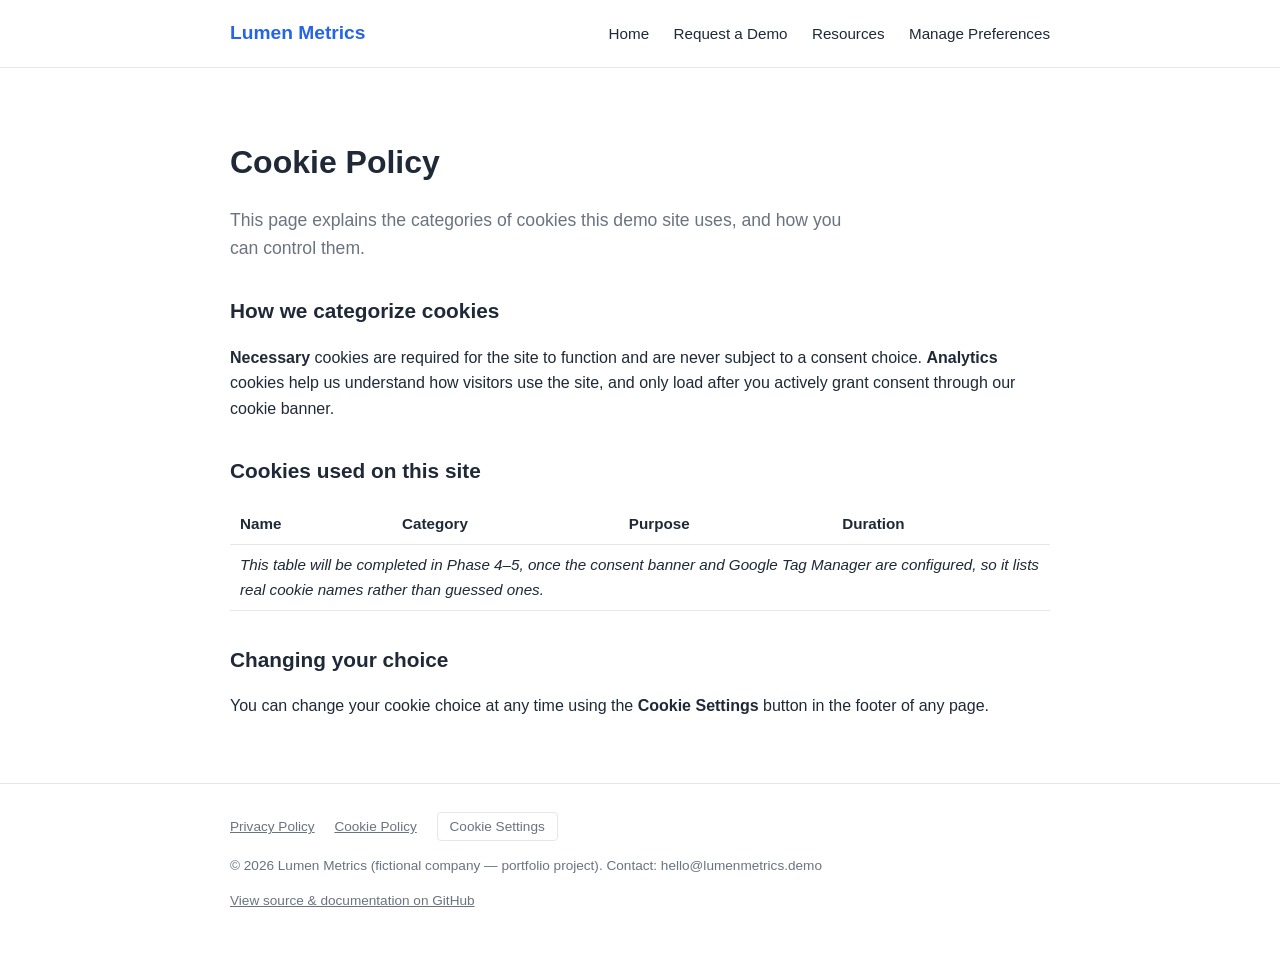
==== cookies.html @ 2482a733 "Create cookies.html Add cookie policy page" ====
<!DOCTYPE html>
<html lang="en">
<head>
<meta charset="UTF-8">
<meta name="viewport" content="width=device-width, initial-scale=1.0">
<title>Cookie Policy — Lumen Metrics</title>
<link rel="stylesheet" href="style.css">
</head>
<body>

<header class="site-header">
  <div class="container">
    <a href="index.html" class="logo">Lumen Metrics</a>
    <nav class="site-nav">
      <a href="index.html">Home</a>
      <a href="demo.html">Request a Demo</a>
      <a href="resources.html">Resources</a>
      <a href="preferences.html">Manage Preferences</a>
    </nav>
  </div>
</header>

<main>
  <div class="container">
    <h1>Cookie Policy</h1>
    <p class="lede">This page explains the categories of cookies this demo site uses, and how you can control them.</p>

    <h2>How we categorize cookies</h2>
    <p><strong>Necessary</strong> cookies are required for the site to function and are never subject to a consent choice. <strong>Analytics</strong> cookies help us understand how visitors use the site, and only load after you actively grant consent through our cookie banner.</p>

    <h2>Cookies used on this site</h2>
    <table>
      <thead><tr><th>Name</th><th>Category</th><th>Purpose</th><th>Duration</th></tr></thead>
      <tbody>
        <tr><td colspan="4"><em>This table will be completed in Phase 4–5, once the consent banner and Google Tag Manager are configured, so it lists real cookie names rather than guessed ones.</em></td></tr>
      </tbody>
    </table>

    <h2>Changing your choice</h2>
    <p>You can change your cookie choice at any time using the <strong>Cookie Settings</strong> button in the footer of any page.</p>
  </div>
</main>

<footer class="site-footer">
  <div class="container">
    <nav>
      <a href="privacy.html">Privacy Policy</a>
      <a href="cookies.html">Cookie Policy</a>
      <button id="cookie-settings-btn" type="button">Cookie Settings</button>
    </nav>
    <p>&copy; 2026 Lumen Metrics (fictional company — portfolio project). Contact: hello@lumenmetrics.demo</p>
    <p><a href="https://github.com/REPLACE_WITH_YOUR_USERNAME/lumen-metrics-consent-ops" target="_blank" rel="noopener">View source &amp; documentation on GitHub</a></p>
  </div>
</footer>

<script src="script.js"></script>
</body>
</html>
---- style.css ----
/* Lumen Metrics — shared site styles */
:root {
  --color-primary: #2563eb;
  --color-primary-dark: #1d4ed8;
  --color-text: #1f2937;
  --color-muted: #6b7280;
  --color-bg: #ffffff;
  --color-bg-alt: #f8fafc;
  --color-border: #e5e7eb;
}

* { box-sizing: border-box; }

body {
  margin: 0;
  font-family: -apple-system, "Segoe UI", Roboto, Helvetica, Arial, sans-serif;
  color: var(--color-text);
  background: var(--color-bg);
  line-height: 1.6;
}

.container {
  max-width: 860px;
  margin: 0 auto;
  padding: 0 20px;
}

header.site-header {
  border-bottom: 1px solid var(--color-border);
  padding: 18px 0;
}

header.site-header .container {
  display: flex;
  justify-content: space-between;
  align-items: center;
  flex-wrap: wrap;
  gap: 12px;
}

.logo {
  font-weight: 700;
  font-size: 1.2rem;
  color: var(--color-primary);
  text-decoration: none;
}

nav.site-nav a {
  color: var(--color-text);
  text-decoration: none;
  margin-left: 20px;
  font-size: 0.95rem;
}

nav.site-nav a:hover {
  color: var(--color-primary);
}

main {
  padding: 48px 0;
  min-height: 50vh;
}

h1 { font-size: 2rem; margin-bottom: 12px; }
h2 { font-size: 1.3rem; margin-top: 32px; }

.lede {
  font-size: 1.1rem;
  color: var(--color-muted);
  max-width: 620px;
}

.btn {
  display: inline-block;
  background: var(--color-primary);
  color: #fff;
  padding: 12px 22px;
  border-radius: 6px;
  text-decoration: none;
  font-weight: 600;
  margin-top: 20px;
  margin-right: 12px;
  border: none;
  cursor: pointer;
}

.btn:hover { background: var(--color-primary-dark); }

.btn-secondary {
  background: var(--color-bg-alt);
  color: var(--color-text);
  border: 1px solid var(--color-border);
}

.form-placeholder {
  border: 2px dashed var(--color-border);
  border-radius: 8px;
  padding: 28px;
  margin-top: 24px;
  background: var(--color-bg-alt);
  color: var(--color-muted);
}

table { border-collapse: collapse; width: 100%; margin-top: 16px; }
th, td { text-align: left; padding: 8px 10px; border-bottom: 1px solid var(--color-border); font-size: 0.95rem; }

footer.site-footer {
  border-top: 1px solid var(--color-border);
  padding: 28px 0;
  font-size: 0.85rem;
  color: var(--color-muted);
}

footer.site-footer a { color: var(--color-muted); }
footer.site-footer nav a { margin-right: 16px; }

#cookie-settings-btn {
  background: none;
  border: 1px solid var(--color-border);
  border-radius: 4px;
  padding: 6px 12px;
  cursor: pointer;
  color: var(--color-muted);
  font-size: 0.85rem;
}
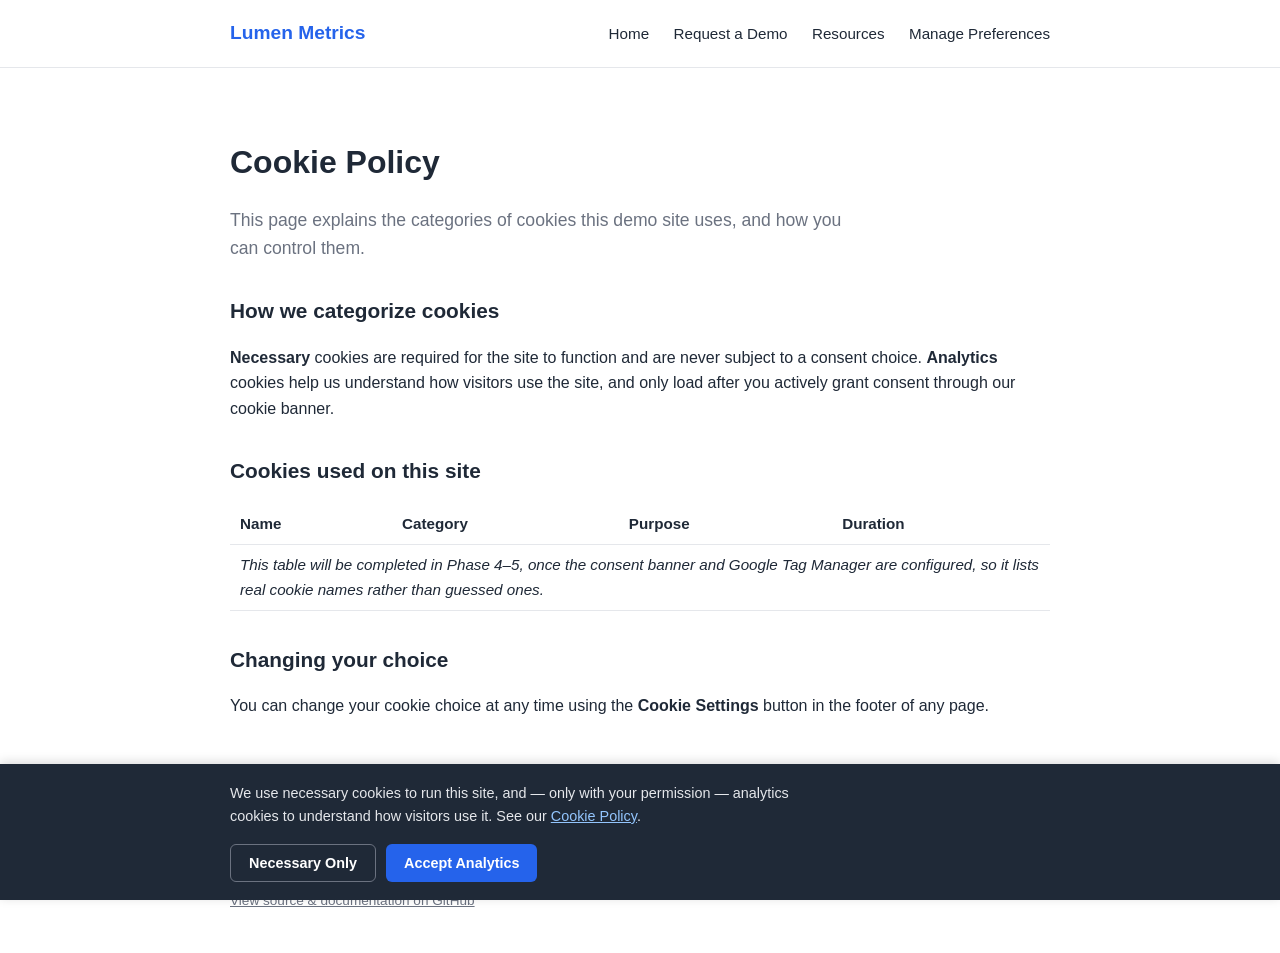
==== commit e1f8ec68: "Install GTM container snippet" ====
--- a/cookies.html
+++ b/cookies.html
@@ -1,13 +1,23 @@
 <!DOCTYPE html>
 <html lang="en">
 <head>
+  <!-- Google Tag Manager -->
+<script>(function(w,d,s,l,i){w[l]=w[l]||[];w[l].push({'gtm.start':
+new Date().getTime(),event:'gtm.js'});var f=d.getElementsByTagName(s)[0],
+j=d.createElement(s),dl=l!='dataLayer'?'&l='+l:'';j.async=true;j.src=
+'https://www.googletagmanager.com/gtm.js?id='+i+dl;f.parentNode.insertBefore(j,f);
+})(window,document,'script','dataLayer','GTM-MFCKRN8N');</script>
+<!-- End Google Tag Manager -->
 <meta charset="UTF-8">
 <meta name="viewport" content="width=device-width, initial-scale=1.0">
 <title>Cookie Policy — Lumen Metrics</title>
 <link rel="stylesheet" href="style.css">
 </head>
 <body>
-
+ <!-- Google Tag Manager (noscript) -->
+<noscript><iframe src="https://www.googletagmanager.com/ns.html?id=GTM-MFCKRN8N"
+height="0" width="0" style="display:none;visibility:hidden"></iframe></noscript>
+<!-- End Google Tag Manager (noscript) -->
 <header class="site-header">
   <div class="container">
     <a href="index.html" class="logo">Lumen Metrics</a>
@@ -49,7 +59,7 @@
       <button id="cookie-settings-btn" type="button">Cookie Settings</button>
     </nav>
     <p>&copy; 2026 Lumen Metrics (fictional company — portfolio project). Contact: hello@lumenmetrics.demo</p>
-    <p><a href="https://github.com/REPLACE_WITH_YOUR_USERNAME/lumen-metrics-consent-ops" target="_blank" rel="noopener">View source &amp; documentation on GitHub</a></p>
+    <p><a href="https://github.com/raphaelsportfolio/lumen-metrics-consent-ops" target="_blank" rel="noopener">View source &amp; documentation on GitHub</a></p>
   </div>
 </footer>
 
--- a/style.css
+++ b/style.css
@@ -123,3 +123,57 @@
   color: var(--color-muted);
   font-size: 0.85rem;
 }
+
+/* Cookie consent banner (Phase 4) */
+#cookie-consent-banner {
+  display: none;
+  position: fixed;
+  left: 0;
+  right: 0;
+  bottom: 0;
+  background: #1f2937;
+  color: #fff;
+  padding: 18px 0;
+  z-index: 1000;
+  box-shadow: 0 -2px 10px rgba(0,0,0,0.15);
+}
+
+.cookie-banner-inner {
+  max-width: 860px;
+  margin: 0 auto;
+  padding: 0 20px;
+  display: flex;
+  flex-wrap: wrap;
+  align-items: center;
+  justify-content: space-between;
+  gap: 16px;
+}
+
+.cookie-banner-inner p {
+  margin: 0;
+  font-size: 0.9rem;
+  color: #e5e7eb;
+  max-width: 560px;
+}
+
+.cookie-banner-inner a {
+  color: #93c5fd;
+}
+
+.cookie-banner-actions {
+  display: flex;
+  gap: 10px;
+  flex-shrink: 0;
+}
+
+.cookie-banner-actions .btn {
+  margin: 0;
+  padding: 10px 18px;
+  font-size: 0.9rem;
+}
+
+.cookie-banner-actions .btn-secondary {
+  background: transparent;
+  border: 1px solid #6b7280;
+  color: #fff;
+}
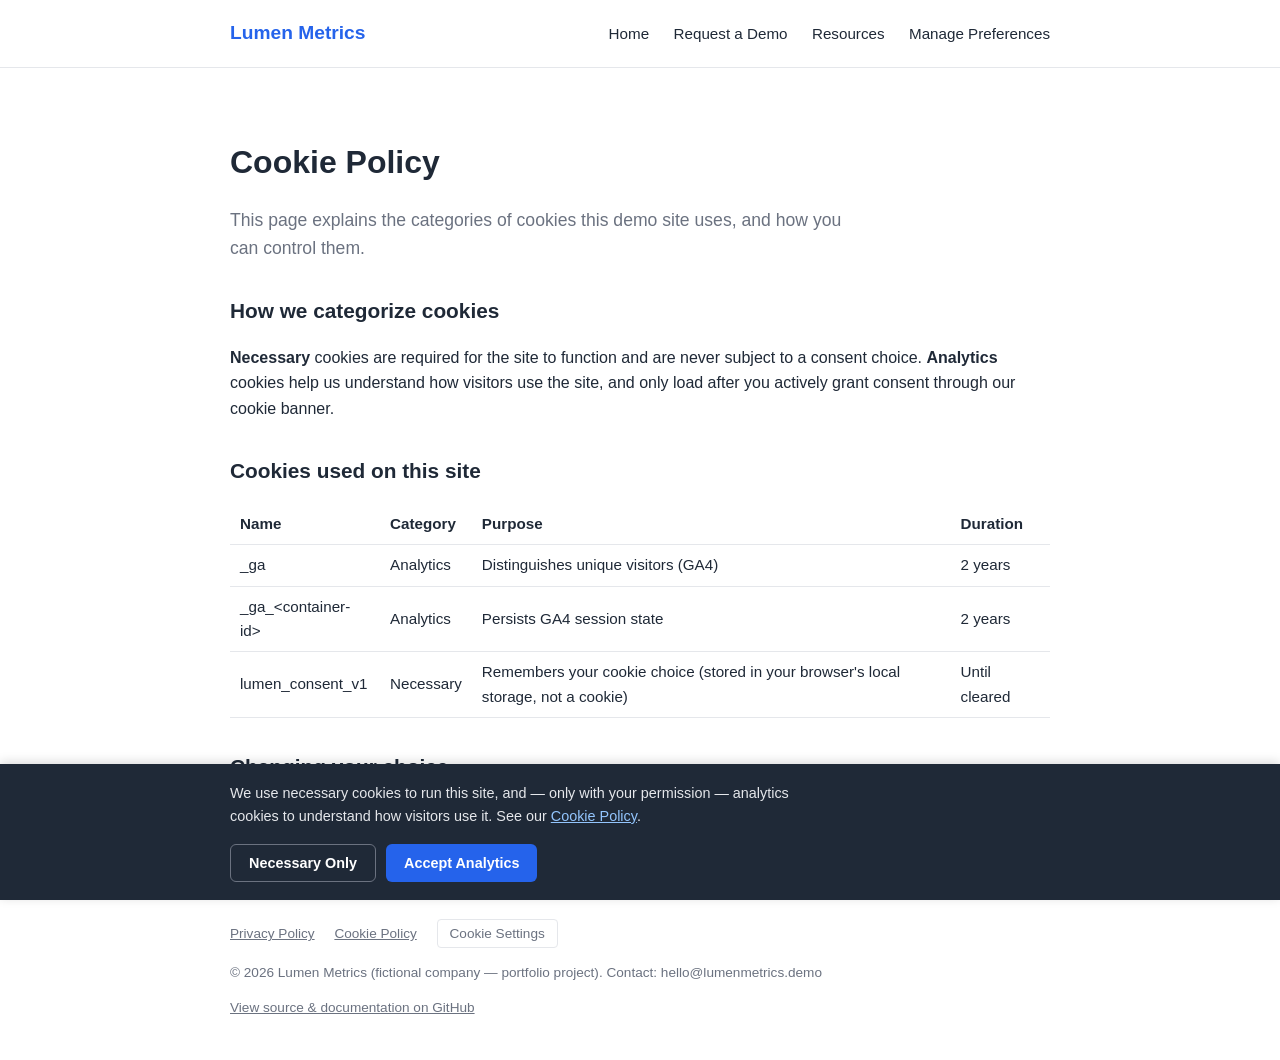
==== commit 0e1667f9: "Update cookie policy with real cookie names" ====
--- a/cookies.html
+++ b/cookies.html
@@ -42,7 +42,9 @@
     <table>
       <thead><tr><th>Name</th><th>Category</th><th>Purpose</th><th>Duration</th></tr></thead>
       <tbody>
-        <tr><td colspan="4"><em>This table will be completed in Phase 4–5, once the consent banner and Google Tag Manager are configured, so it lists real cookie names rather than guessed ones.</em></td></tr>
+        <tr><td>_ga</td><td>Analytics</td><td>Distinguishes unique visitors (GA4)</td><td>2 years</td></tr>
+        <tr><td>_ga_&lt;container-id&gt;</td><td>Analytics</td><td>Persists GA4 session state</td><td>2 years</td></tr>
+        <tr><td>lumen_consent_v1</td><td>Necessary</td><td>Remembers your cookie choice (stored in your browser's local storage, not a cookie)</td><td>Until cleared</td></tr>
       </tbody>
     </table>
 
